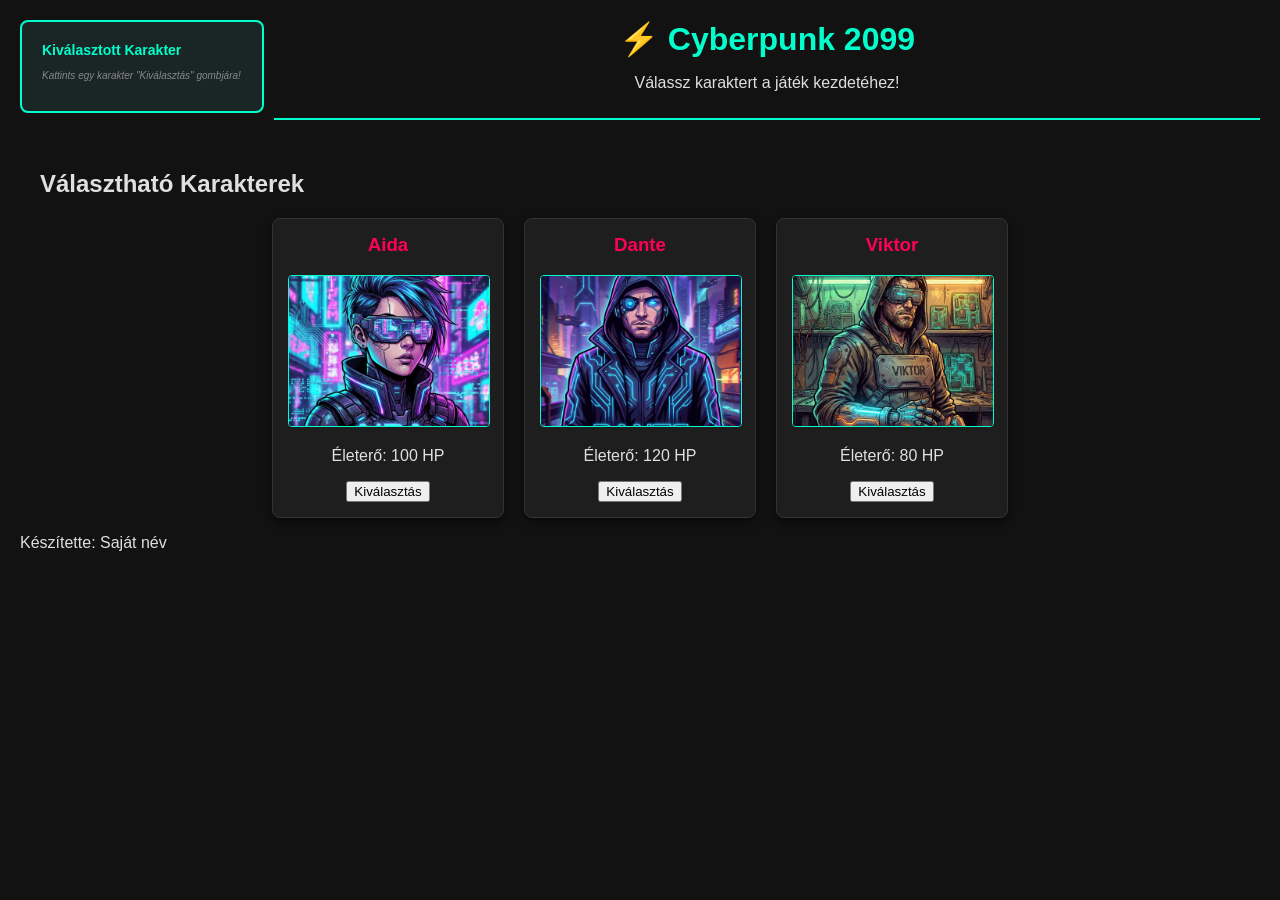
==== index.html @ 816be163 "alapok és index" ====
<!DOCTYPE html>
<html lang="hu">

<head>
  <meta charset="UTF-8">
  <meta name="viewport" content="width=device-width, initial-scale=1.0">
  <title>Saját név</title>
  <link rel="stylesheet" href="index.css">

</head>

<body>

  <!-- Fejléc -->
  <header>
    <div class="character-sheet">
      <h2>Kiválasztott Karakter</h2>
      <div id="sheet-content">
        <p class="placeholder-text">Kattints egy karakter "Kiválasztás" gombjára!</p>
      </div>

    </div>
    <div class="header-text">
      <h1>⚡ Cyberpunk 2099</h1>
      <p>Válassz karaktert a játék kezdetéhez!</p>
    </div>
  </header>

  <!-- Fő tartalom -->
  <main>
    <!-- Tulajdonságlap (Oldalsáv) -->

    <!-- Karakterválasztó szekció -->
    <section class="character-selection">
      <h2>Választható Karakterek</h2>

      <div class="cards-container">
        <!-- 1. Karakter -->
        <div class="character-card" id="card-aida">
          <h3 class="char-name">Aida</h3>
          <img class="char-img" src="kepek/aida_hacker.png" alt="Aida">
          <p>Életerő: <span class="char-hp">100</span> HP</p>
          <button id="aida-btn">Kiválasztás</button>
        </div>

        <!-- 2. Karakter -->
        <div class="character-card" id="card-dante">
          <h3 class="char-name">Dante</h3>
          <img class="char-img" src="kepek/dante_netrunner.png" alt="Dante">
          <p>Életerő: <span class="char-hp">120</span> HP</p>
          <button id="dante-btn">Kiválasztás</button>
        </div>

        <!-- 3. Karakter -->
        <div class="character-card" id="card-viktor">
          <h3 class="char-name">Viktor</h3>
          <img class="char-img" src="kepek/viktor_tech.png" alt="Viktor">
          <p>Életerő: <span class="char-hp">80</span> HP</p>
          <button id="viktor-btn">Kiválasztás</button>
        </div>
      </div>
    </section>



  </main>
  <footer>
    <p>Készítette: Saját név</p>
  </footer>
  <script src="index.js"></script>
</body>

</html>
---- index.css ----
/* Alapbeállítások és sötét téma */
body {
    font-family: 'Segoe UI', Tahoma, Geneva, Verdana, sans-serif;
    background-color: #121212;
    color: #e0e0e0;
    margin: 0;
    padding: 20px;
  }
  
  /* Fejléc stílusa */
  header {
  
    display: flex;
    gap: 10px;
    flex-wrap: wrap;

  }
  .header-text{
    flex:3;
    text-align: center;
    margin-bottom: 30px;
    border-bottom: 2px solid #00ffcc;
    padding-bottom: 10px;
  }
  
  header h1 {
    color: #00ffcc;
    margin: 0;
  }
  
  /* Fő elrendezés Flexbox-szal */
  main {
    
    max-width: 1200px;
    margin: 0 auto;
  }
  
   
  
  .cards-container {
    display: flex;
    gap: 20px;
    flex-wrap: wrap;
    justify-content: center;
  }
  
  /* Karakterkártyák stílusa */
  .character-card {
    background-color: #1e1e1e;
    border: 1px solid #333;
    border-radius: 8px;
    padding: 15px;
    width: 200px;
    text-align: center;
    box-shadow: 0 4px 10px rgba(0, 0, 0, 0.5);
  }
  
  .character-card h3 {
    color: #ff0055;
    margin-top: 0;
  }
  
  /* Képek méretezése */
  .char-img {
    width: 100%;
    height: 150px;
    object-fit: cover;
    border-radius: 4px;
    border: 1px solid #00ffcc;
  }
  
  /* Kiválasztás gomb */
  .select-btn {
    background-color: #00ffcc;
    color: #121212;
    font-weight: bold;
    border: none;
    padding: 10px 15px;
    border-radius: 4px;
    cursor: pointer;
    width: 100%;
    margin-top: 10px;
  }
  
  .select-btn:hover {
    background-color: #ff0055;
    color: #fff;
  }
  
  /* Tulajdonságlap */
  .character-sheet {
    flex: 0 0 200px;
   
    background-color: #1a2625;
    border: 2px solid #00ffcc;
    border-radius: 8px;
    padding: 20px;
    height: fit-content;
  }
  
  .character-sheet h2 {
    font-size:14px;
    color: #00ffcc;
    margin-top: 0;
  }
  
  .placeholder-text {
    font-size: 10px;
    font-style: italic;
    color: #888;
  }
  .character-sheet .char-name,   .character-sheet p {
    font-size: 10px;
    
  }
  .character-sheet .character-card{
    padding:5px;
  }
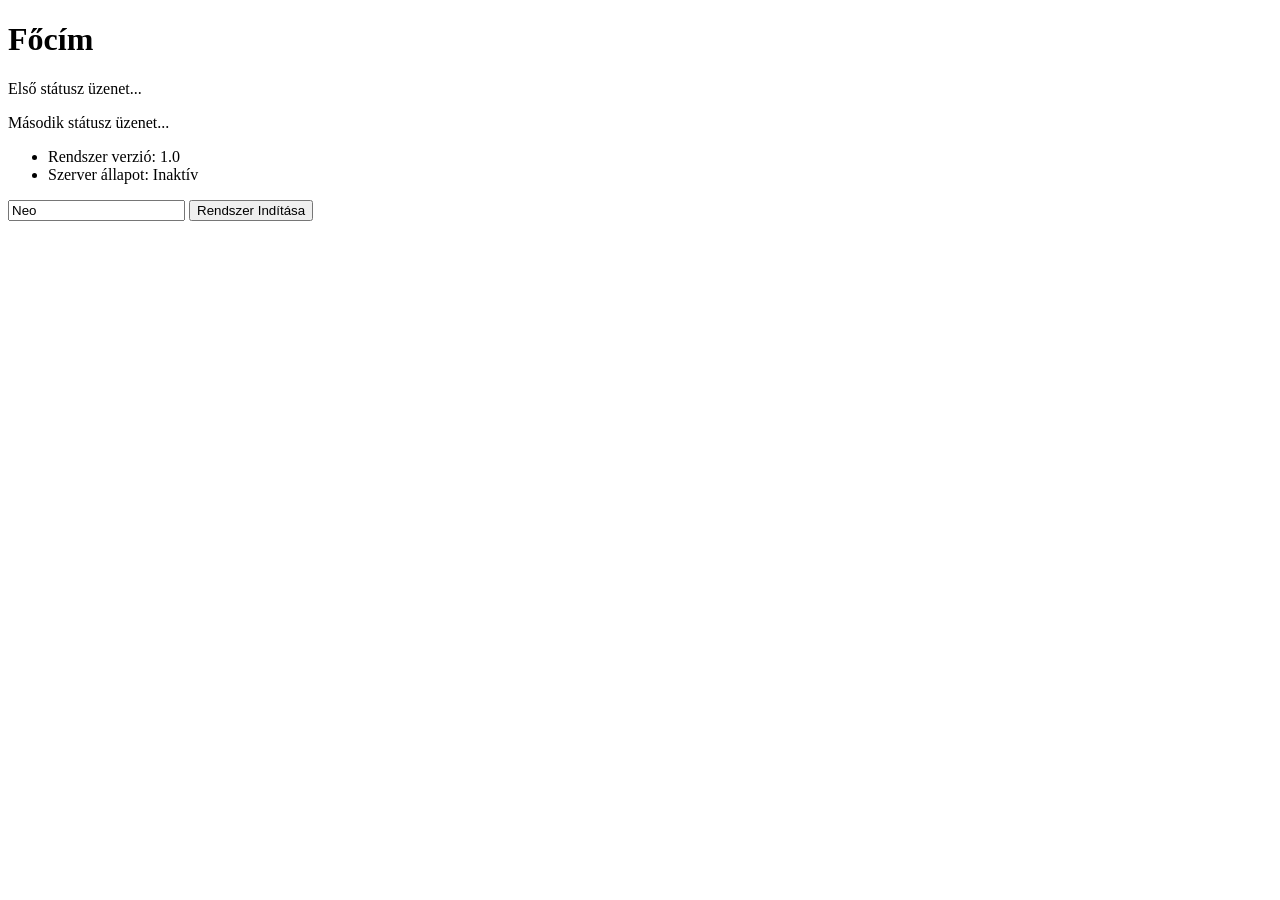
==== commit 71f0a87c: "kiindulási állapot" ====
--- a/index.html
+++ b/index.html
@@ -2,72 +2,34 @@
 <html lang="hu">
 
 <head>
-  <meta charset="UTF-8">
-  <meta name="viewport" content="width=device-width, initial-scale=1.0">
-  <title>Saját név</title>
-  <link rel="stylesheet" href="index.css">
-
+    <meta charset="UTF-8">
+    <title>DOM Alapgyakorlat - Kijelölések</title>
 </head>
 
 <body>
 
-  <!-- Fejléc -->
-  <header>
-    <div class="character-sheet">
-      <h2>Kiválasztott Karakter</h2>
-      <div id="sheet-content">
-        <p class="placeholder-text">Kattints egy karakter "Kiválasztás" gombjára!</p>
-      </div>
+    <!-- 1. Elem (ID alapján) -->
+    <h1 id="focim">Főcím</h1>
 
-    </div>
-    <div class="header-text">
-      <h1>⚡ Cyberpunk 2099</h1>
-      <p>Válassz karaktert a játék kezdetéhez!</p>
-    </div>
-  </header>
+    <!-- 2. Elemek (getElementsByClassName-hez) -->
+    <p class="statusz-szoveg">Első státusz üzenet...</p>
+    <p class="statusz-szoveg">Második státusz üzenet...</p>
 
-  <!-- Fő tartalom -->
-  <main>
-    <!-- Tulajdonságlap (Oldalsáv) -->
+    <!-- 3. Elemek (querySelectorAll-hoz) -->
+    <ul class="rendszer-lista">
+        <li class="lista-elem">Rendszer verzió: 1.0</li>
+        <li class="lista-elem">Szerver állapot: Inaktív</li>
+    </ul>
 
-    <!-- Karakterválasztó szekció -->
-    <section class="character-selection">
-      <h2>Választható Karakterek</h2>
+    <!-- 4. Űrlapelem -->
+    <input type="text" id="jatekos-nev-input" value="Neo">
 
-      <div class="cards-container">
-        <!-- 1. Karakter -->
-        <div class="character-card" id="card-aida">
-          <h3 class="char-name">Aida</h3>
-          <img class="char-img" src="kepek/aida_hacker.png" alt="Aida">
-          <p>Életerő: <span class="char-hp">100</span> HP</p>
-          <button id="aida-btn">Kiválasztás</button>
-        </div>
+    <!-- 5. Gomb -->
+    <button id="indito-gomb" class="btn">Rendszer Indítása</button>
 
-        <!-- 2. Karakter -->
-        <div class="character-card" id="card-dante">
-          <h3 class="char-name">Dante</h3>
-          <img class="char-img" src="kepek/dante_netrunner.png" alt="Dante">
-          <p>Életerő: <span class="char-hp">120</span> HP</p>
-          <button id="dante-btn">Kiválasztás</button>
-        </div>
+    <!-- Eredmény kijelző -->
+    <div id="eredmeny"></div>
 
-        <!-- 3. Karakter -->
-        <div class="character-card" id="card-viktor">
-          <h3 class="char-name">Viktor</h3>
-          <img class="char-img" src="kepek/viktor_tech.png" alt="Viktor">
-          <p>Életerő: <span class="char-hp">80</span> HP</p>
-          <button id="viktor-btn">Kiválasztás</button>
-        </div>
-      </div>
-    </section>
-
-
-
-  </main>
-  <footer>
-    <p>Készítette: Saját név</p>
-  </footer>
-  <script src="index.js"></script>
 </body>
 
 </html>
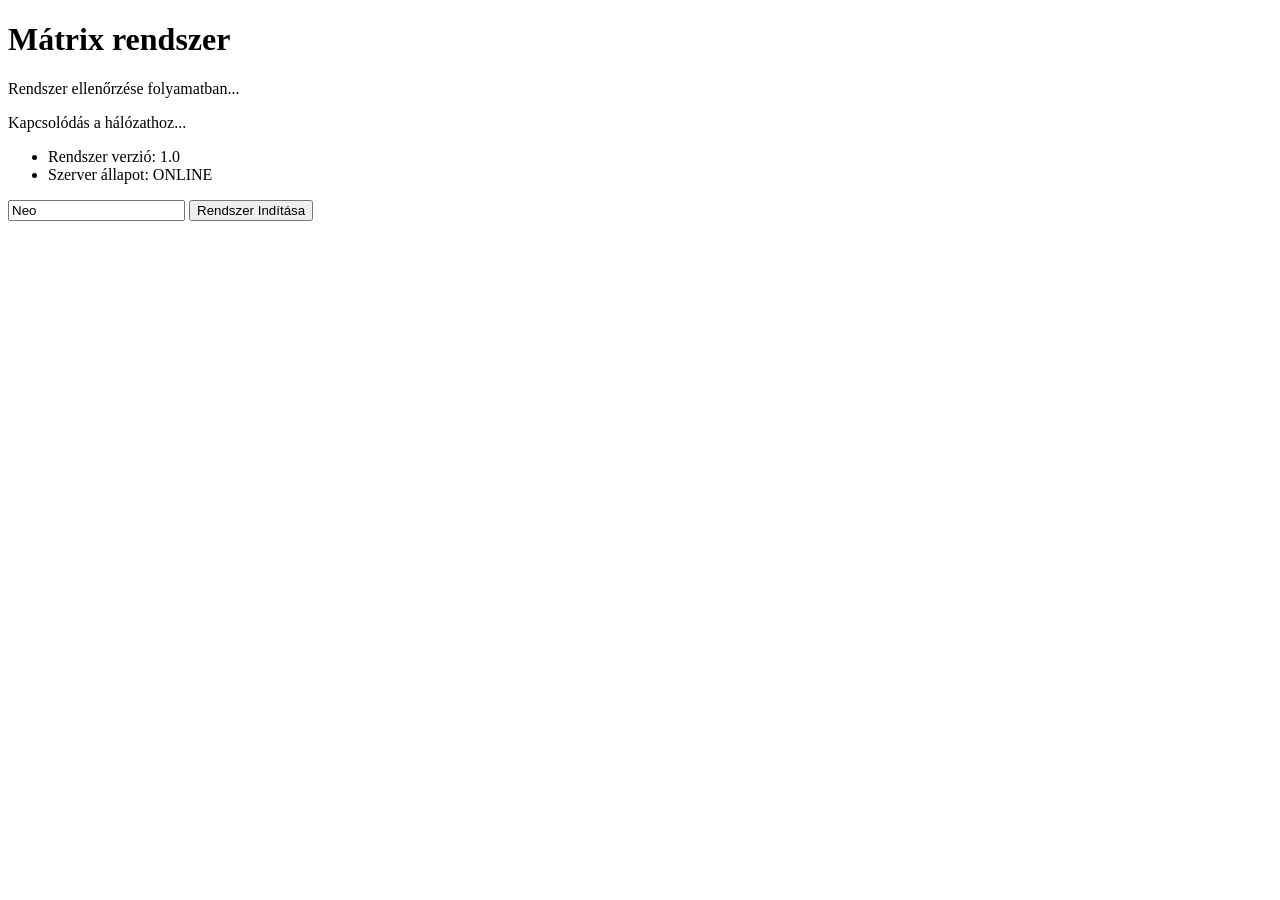
==== commit 4ed31a2a: "menokesz" ====
--- a/index.html
+++ b/index.html
@@ -4,6 +4,7 @@
 <head>
     <meta charset="UTF-8">
     <title>DOM Alapgyakorlat - Kijelölések</title>
+    <script type="module" src="main.js"></script>
 </head>
 
 <body>
